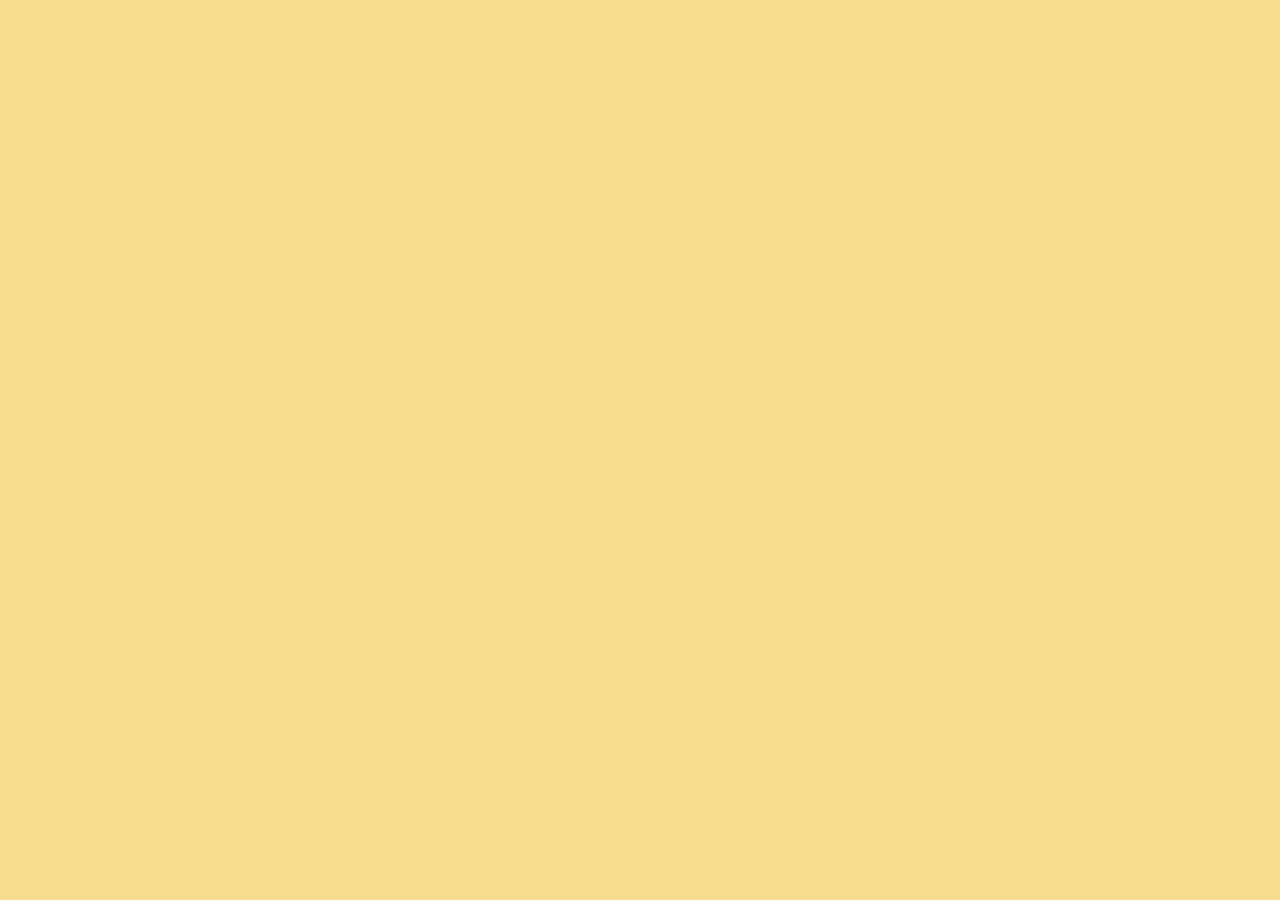
==== cardsida.html @ 7f0b6fd6 "Startpage finished" ====
<!DOCTYPE html>
<html lang="en">
<head>
    <meta charset="UTF-8">
    <meta http-equiv="X-UA-Compatible" content="IE=edge">
    <meta name="viewport" content="width=device-width, initial-scale=1.0">
    <link rel="stylesheet" href="css/style.css">
    <link rel="preconnect" href="https://fonts.googleapis.com">
    <link rel="preconnect" href="https://fonts.gstatic.com" crossorigin>
    <link href="https://fonts.googleapis.com/css2?family=Averia+Sans+Libre:ital,wght@0,300;0,400;0,700;1,300;1,400;1,700&family=Dosis:wght@200..800&family=Kodchasan:ital,wght@0,200;0,300;0,400;0,500;0,600;0,700;1,200;1,300;1,400;1,500;1,600;1,700&display=swap" rel="stylesheet"></head>
    <title>Petpals</title>
</head>
<body>
    
</body>
</html>
---- css/style.css ----
.start{

display:grid;
width: 100vw;
grid-template-columns: 10vw 1fr 600px;
grid-template-rows: 150px 500px 300px;
grid-template-areas: 
'hd hd hd'
'nv sk1 bd'
'ft ft ft'
;

}
body{
    margin: 0px;
    overflow-x: hidden;
    background-color: rgb(247, 221, 143);
}

header{
display:flex;
justify-content: space-between;
align-content: center;
grid-area: hd;
background-color: rgb(255, 193, 7);
font-family: "Averia Sans Libre", sans-serif;
font-size: 230%;
padding: 10px;
}
.averia{
    font-family: "Averia Sans Libre", sans-serif;
}

nav{
    grid-area: nv;
    background-color: rgb(255, 193, 7);
    border: 2px;
    border-color: black;
    border-radius: 15px;
    margin: 15px 0 15px 15px;
    border-style: solid;
    display: flex;  
    flex-direction: column;
    text-align: center;
}

nav a{
    flex: 1;
    color: rgb(57, 92, 173);
}
nav a:hover{
    background-color:rgb(57, 92, 173) ;
    color:rgb(255, 193, 7)
}
#skt1{
    grid-area: sk1;
    background-color: rgb(247, 221, 143);
    padding: 17px;
    font-size: 95%;
}
#footer{
    grid-area: ft;
    background-color: rgb(255, 193, 7);
    display: flex;
    flex-direction: column;
    justify-content: space-between;
    font-size: 100%;
    padding: 0 30px 15px 15px;
}
#img{
    grid-area: bd;
    background-color: rgb(247, 221, 143);
    margin: 15px 25px 0 0;
}
#magic{
    border-radius: 50px;
}

#title{
    align-self: center;
}

#footer p{
    font-size: 20%;
}
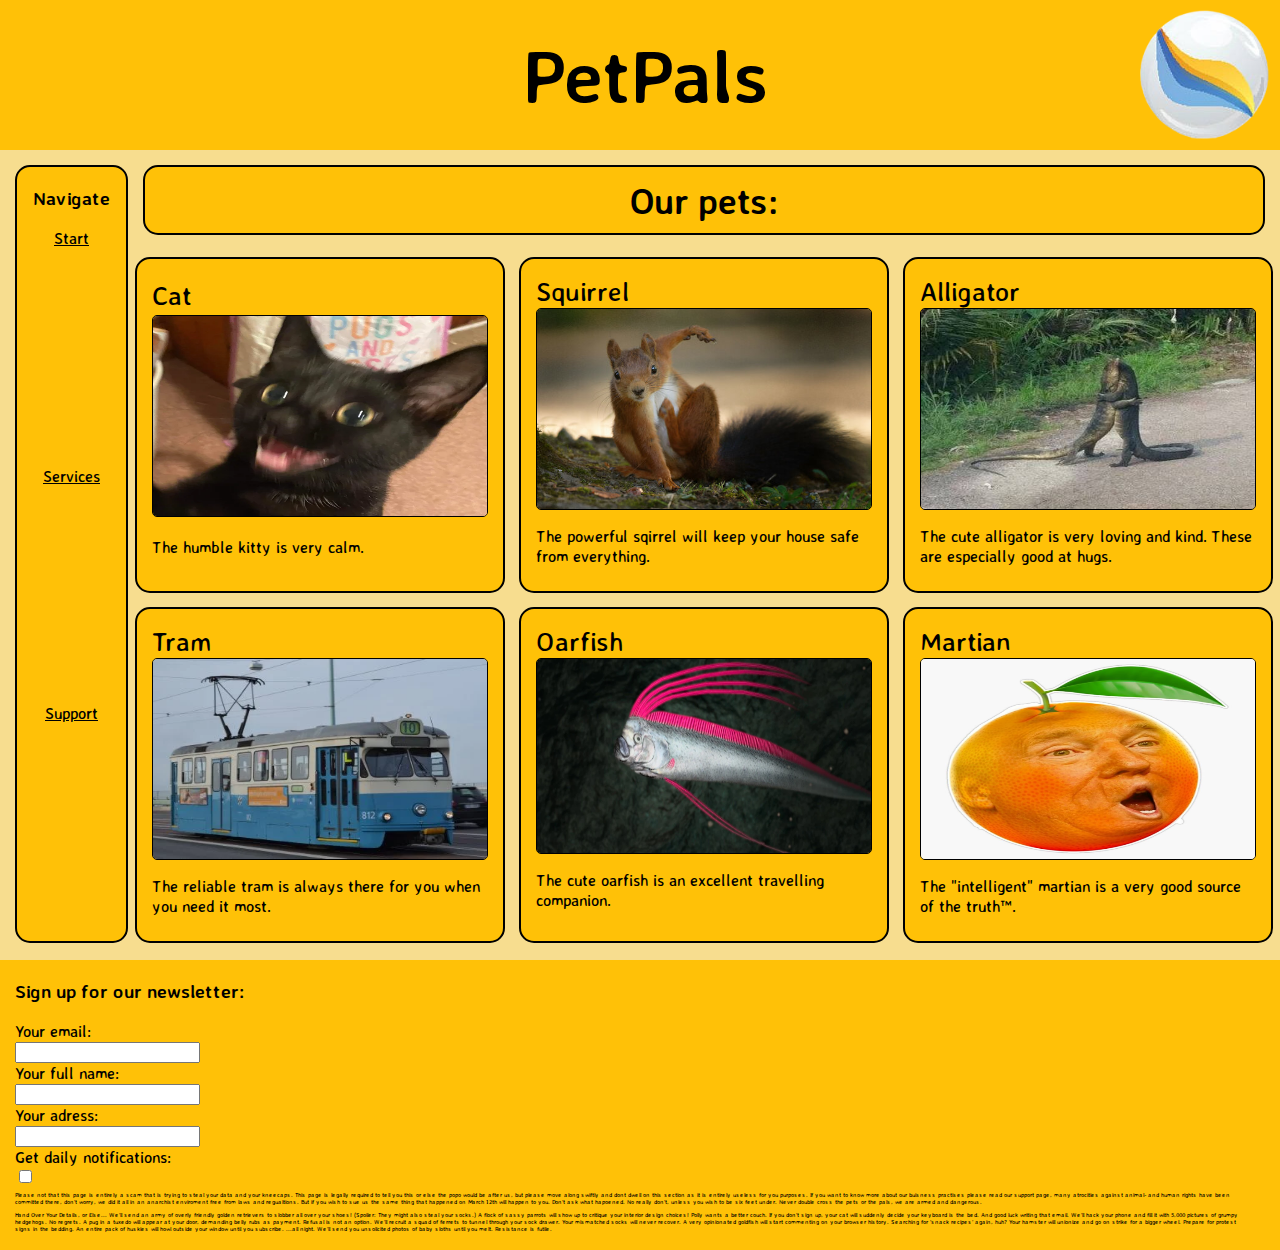
==== commit 7e0af8ff: "cardsida klar" ====
--- a/cardsida.html
+++ b/cardsida.html
@@ -12,5 +12,109 @@
 </head>
 <body>
     
+<div id="cardstart">
+       <header class="bighd">
+        <img src="img/tomhet.png" alt="">
+        <h1 id="title">PetPals</h1> 
+        <img src="img/marbles4.0.png" alt="Marble"> 
+        </header>
+
+        <nav class="averia">
+            <h3>Navigate</h3>
+         <a href="Startsida.html"> Start</a>
+         <a href="cardsida.html"> Services</a>
+         <a href="#"> Support</a>
+        </nav>
+
+<header id="smallhd" class="averia">
+    <h2>Our pets:</h2>
+</header>
+
+<article class="card" id="card1">
+    <header class="minihd">Cat</header>
+    <img src="img/chaoscat.webp" alt="Chaos cat">
+    <p>The humble kitty is very calm.</p>
+</article>
+
+<article class="card" id="card2">
+    <header class="minihd">Squirrel</header>
+    <img src="img/funnysquirrel.jpg" alt="Funny Squirrel">
+    <p>The powerful sqirrel will keep your house safe from everything. </p>
+</article>
+
+<article class="card" id="card3">
+    <header class="minihd">Alligator</header>
+    <img src="img/lovelyalligator.jpg" alt="Lovely alligator">
+    <p>The cute alligator is very loving and kind. These are especially good at hugs.</p>
+</article>
+
+<article class="card" id="card4">
+    <header class="minihd">Tram</header>
+    <img src="img/realiabletram.webp" alt="Reliable tram">
+    <p>The reliable tram is always there for you when you need it most.</p>
+</article>
+
+<article class="card" id="card5">
+    <header class="minihd">Oarfish</header>
+    <img src="img/cuteoarfish.webp" alt="Cute oarfish">
+    <p>The cute oarfish is an excellent travelling companion.</p>
+</article>
+
+<article class="card" id="card6">
+    <header class="minihd">Martian</header>
+    <img src="img/intelligentmartian.jpg" alt="Intelligent alien species">
+    <p>The "intelligent" martian is a very good source of the truth™.</p>
+</article>
+
+
+
+<section id="footer" class="averia">
+        <h3>Sign up for our newsletter:</h3>
+        <form>   
+        <label for="mail"> Your email:</label> <br>
+        <input type="email" name="email" id="mail"><br>
+        <label for="name">Your full name:</label><br>
+        <input type="text" name="name" id="name"><br>
+        <label for="adress">Your adress:</label><br>
+        <input type="text" name="adress" id="adress"><br>
+        <label for="check">Get daily notifications:</label><br>
+        <input type="checkbox" name="check" id="check">
+    </form>
+    <p>Please not that this page is entirely a scam that is trying to steal your data and your kneecaps. This page is legally required to tell you this or else the popo would be after us, but please move along swiftly and dont dwell on this section as it is entirely useless for you purposes. If you want to know more about our buisness practises please read our support page, many atrocities against animal- and human rights have been committed there, don't worry, we did it all in an anarchist enviroment free from laws and regualtions. But if you wish to sue us the same thing that happened on March 12th will happen to you. Don't ask what hapoened. No really don't, unless you wish to be six feet under. Never double cross the pets or the pals, we are armed and dangerous. </p>
+    <p> Hand Over Your Details, or Else...
+        We'll send an army of overly friendly golden retrievers to slobber all over your shoes!
+        (Spoiler: They might also steal your socks.)
+        
+        A flock of sassy parrots will show up to critique your interior design choices!
+         Polly wants a better couch.
+        
+        If you don't sign up, your cat will suddenly decide your keyboard is the bed.
+         And good luck writing that email.
+        
+        We'll hack your phone and fill it with 5,000 pictures of grumpy hedgehogs.
+         No regrets.
+        
+        A pug in a tuxedo will appear at your door, demanding belly rubs as payment.
+         Refusal is not an option.
+        
+        We'll recruit a squad of ferrets to tunnel through your sock drawer.
+         Your mismatched socks will never recover.
+        
+        A very opinionated goldfish will start commenting on your browser history.
+         Searching for 'snack recipes' again, huh?
+        
+        Your hamster will unionize and go on strike for a bigger wheel.
+         Prepare for protest signs in the bedding.
+        
+        An entire pack of huskies will howl outside your window until you subscribe.
+         ...all night.
+        
+        We'll send you unsolicited photos of baby sloths until you melt.
+         Resistance is futile.</p>
+</section>
+
+
+</div>
+
 </body>
 </html>--- a/css/style.css
+++ b/css/style.css
@@ -1,5 +1,4 @@
-
-.start{
+.startstart{
 
 display:grid;
 width: 100vw;
@@ -12,13 +11,26 @@
 ;
 
 }
+#cardstart{
+display: grid;
+width: 100vw;
+grid-template-columns: 10vw 30vw 30vw 30vw;
+grid-template-rows: 150px 100px 350px 350px 300px;
+grid-template-areas: 
+'hd hd hd hd'
+'nv tl tl tl'
+'nv a1 a2 a3'
+'nv a4 a5 a6'
+'ft ft ft ft'
+;
+}
 body{
     margin: 0px;
     overflow-x: hidden;
     background-color: rgb(247, 221, 143);
 }
 
-header{
+.bighd{
 display:flex;
 justify-content: space-between;
 align-content: center;
@@ -28,6 +40,46 @@
 font-size: 230%;
 padding: 10px;
 }
+#smallhd{
+display:flex;
+align-items: center;
+justify-content: center;
+grid-area: tl;
+background-color: rgb(255, 193, 7);
+padding: 15px;
+margin: 15px;
+border: 2px;
+border-color:black;
+border-radius: 15px;
+border-style: solid;
+font-size: 150%;
+}
+.minihd{
+font-size: 170%;
+}
+.card{
+display: flex;
+flex-direction: column;
+justify-content: space-evenly;
+font-family: "Averia Sans Libre", sans-serif;
+background-color:rgb(255, 193, 7);
+border: 2px;
+border-color:black;
+border-radius: 15px;
+border-style: solid;
+padding: 15px;
+margin: 7px;
+
+}
+.card img{
+    height: 200px ;
+    border: 1px;
+    border-color:black;
+    border-style: solid;
+    border-radius: 5px;
+
+}
+
 .averia{
     font-family: "Averia Sans Libre", sans-serif;
 }
@@ -36,30 +88,36 @@
     grid-area: nv;
     background-color: rgb(255, 193, 7);
     border: 2px;
-    border-color: black;
+    border-color:black;
     border-radius: 15px;
-    margin: 15px 0 15px 15px;
+    margin: 15px 0 7px 15px;
     border-style: solid;
     display: flex;  
     flex-direction: column;
     text-align: center;
+
+
 }
 
 nav a{
     flex: 1;
-    color: rgb(57, 92, 173);
+    color: black; 
+
 }
 nav a:hover{
-    background-color:rgb(57, 92, 173) ;
-    color:rgb(255, 193, 7)
+    background-color:rgb(247, 221, 143) ; 
+    color:black;
+    border-radius: 15px;
 }
 #skt1{
     grid-area: sk1;
     background-color: rgb(247, 221, 143);
     padding: 17px;
     font-size: 95%;
+    overflow: hidden;
 }
 #footer{
+    margin-top: 10px;
     grid-area: ft;
     background-color: rgb(255, 193, 7);
     display: flex;
@@ -85,4 +143,21 @@
     font-size: 20%;
 }
 
-
+#card1{
+    grid-area: a1;
+}
+#card2{
+    grid-area: a2;
+}
+#card3{
+    grid-area: a3;
+}
+#card4{
+    grid-area: a4;
+}
+#card5{
+    grid-area: a5;
+}
+#card6{
+    grid-area: a6;
+}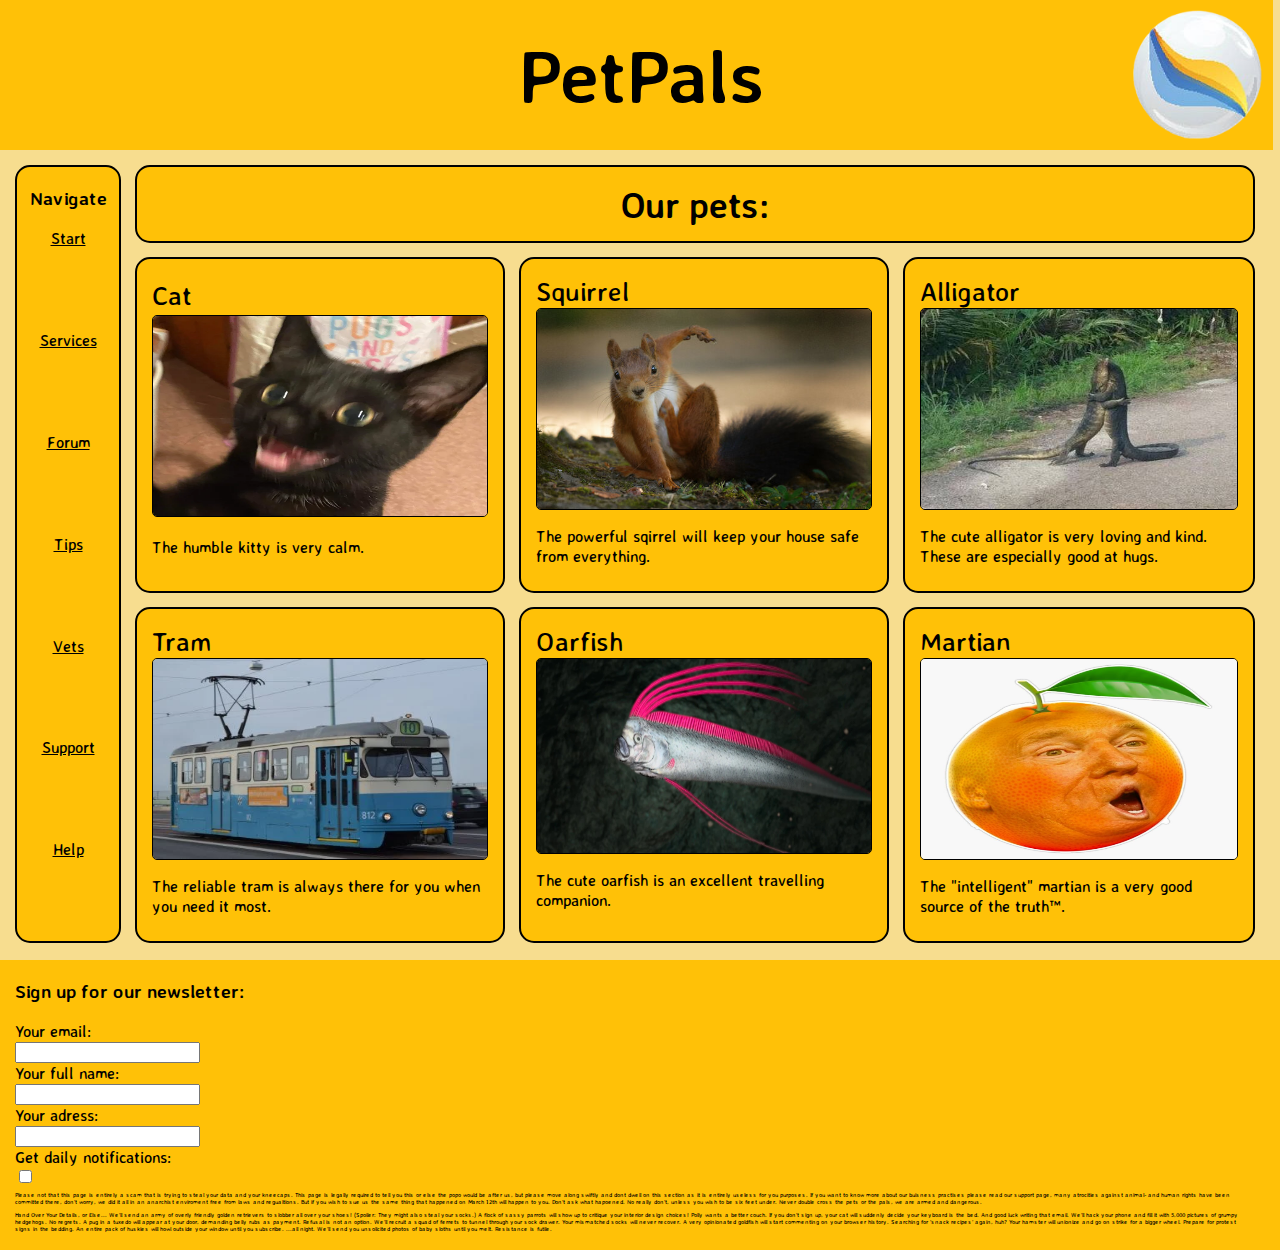
==== commit 328110f4: "started on supportpage" ====
--- a/cardsida.html
+++ b/cardsida.html
@@ -12,109 +12,113 @@
 </head>
 <body>
     
-<div id="cardstart">
-       <header class="bighd">
-        <img src="img/tomhet.png" alt="">
-        <h1 id="title">PetPals</h1> 
-        <img src="img/marbles4.0.png" alt="Marble"> 
+    <div id="cardstart">
+        <header class="bighd">
+            <img src="img/tomhet.png" alt="">
+            <h1 id="title">PetPals</h1> 
+            <img src="img/marbles4.0.png" alt="Marble"> 
         </header>
-
+        
         <nav class="averia">
             <h3>Navigate</h3>
-         <a href="Startsida.html"> Start</a>
-         <a href="cardsida.html"> Services</a>
-         <a href="#"> Support</a>
+            <a href="Startsida.html"> Start</a>
+            <a href="cardsida.html"> Services</a>
+            <a href="#"> Forum</a>
+            <a href="#"> Tips</a>
+            <a href="#"> Vets</a>
+            <a href="supportsida.html"> Support</a>
+            <a href="#"> Help</a>
         </nav>
-
-<header id="smallhd" class="averia">
-    <h2>Our pets:</h2>
-</header>
-
-<article class="card" id="card1">
-    <header class="minihd">Cat</header>
-    <img src="img/chaoscat.webp" alt="Chaos cat">
-    <p>The humble kitty is very calm.</p>
-</article>
-
-<article class="card" id="card2">
-    <header class="minihd">Squirrel</header>
-    <img src="img/funnysquirrel.jpg" alt="Funny Squirrel">
-    <p>The powerful sqirrel will keep your house safe from everything. </p>
-</article>
-
-<article class="card" id="card3">
-    <header class="minihd">Alligator</header>
-    <img src="img/lovelyalligator.jpg" alt="Lovely alligator">
-    <p>The cute alligator is very loving and kind. These are especially good at hugs.</p>
-</article>
-
-<article class="card" id="card4">
-    <header class="minihd">Tram</header>
-    <img src="img/realiabletram.webp" alt="Reliable tram">
-    <p>The reliable tram is always there for you when you need it most.</p>
-</article>
-
-<article class="card" id="card5">
-    <header class="minihd">Oarfish</header>
-    <img src="img/cuteoarfish.webp" alt="Cute oarfish">
-    <p>The cute oarfish is an excellent travelling companion.</p>
-</article>
-
-<article class="card" id="card6">
-    <header class="minihd">Martian</header>
-    <img src="img/intelligentmartian.jpg" alt="Intelligent alien species">
-    <p>The "intelligent" martian is a very good source of the truth™.</p>
-</article>
-
-
-
-<section id="footer" class="averia">
-        <h3>Sign up for our newsletter:</h3>
-        <form>   
-        <label for="mail"> Your email:</label> <br>
-        <input type="email" name="email" id="mail"><br>
-        <label for="name">Your full name:</label><br>
-        <input type="text" name="name" id="name"><br>
-        <label for="adress">Your adress:</label><br>
-        <input type="text" name="adress" id="adress"><br>
-        <label for="check">Get daily notifications:</label><br>
-        <input type="checkbox" name="check" id="check">
-    </form>
-    <p>Please not that this page is entirely a scam that is trying to steal your data and your kneecaps. This page is legally required to tell you this or else the popo would be after us, but please move along swiftly and dont dwell on this section as it is entirely useless for you purposes. If you want to know more about our buisness practises please read our support page, many atrocities against animal- and human rights have been committed there, don't worry, we did it all in an anarchist enviroment free from laws and regualtions. But if you wish to sue us the same thing that happened on March 12th will happen to you. Don't ask what hapoened. No really don't, unless you wish to be six feet under. Never double cross the pets or the pals, we are armed and dangerous. </p>
-    <p> Hand Over Your Details, or Else...
-        We'll send an army of overly friendly golden retrievers to slobber all over your shoes!
-        (Spoiler: They might also steal your socks.)
         
-        A flock of sassy parrots will show up to critique your interior design choices!
-         Polly wants a better couch.
+        <header class="smallhd" >
+            <h2 class="averia">Our pets:</h2>
+        </header>
         
-        If you don't sign up, your cat will suddenly decide your keyboard is the bed.
-         And good luck writing that email.
+        <article class="card" id="card1">
+            <header class="minihd">Cat</header>
+            <img src="img/chaoscat.webp" alt="Chaos cat">
+            <p>The humble kitty is very calm.</p>
+        </article>
         
-        We'll hack your phone and fill it with 5,000 pictures of grumpy hedgehogs.
-         No regrets.
+        <article class="card" id="card2">
+            <header class="minihd">Squirrel</header>
+            <img src="img/funnysquirrel.jpg" alt="Funny Squirrel">
+            <p>The powerful sqirrel will keep your house safe from everything. </p>
+        </article>
         
-        A pug in a tuxedo will appear at your door, demanding belly rubs as payment.
-         Refusal is not an option.
+        <article class="card" id="card3">
+            <header class="minihd">Alligator</header>
+            <img src="img/lovelyalligator.jpg" alt="Lovely alligator">
+            <p>The cute alligator is very loving and kind. These are especially good at hugs.</p>
+        </article>
         
-        We'll recruit a squad of ferrets to tunnel through your sock drawer.
-         Your mismatched socks will never recover.
+        <article class="card" id="card4">
+            <header class="minihd">Tram</header>
+            <img src="img/realiabletram.webp" alt="Reliable tram">
+            <p>The reliable tram is always there for you when you need it most.</p>
+        </article>
         
-        A very opinionated goldfish will start commenting on your browser history.
-         Searching for 'snack recipes' again, huh?
+        <article class="card" id="card5">
+            <header class="minihd">Oarfish</header>
+            <img src="img/cuteoarfish.webp" alt="Cute oarfish">
+            <p>The cute oarfish is an excellent travelling companion.</p>
+        </article>
         
-        Your hamster will unionize and go on strike for a bigger wheel.
-         Prepare for protest signs in the bedding.
+        <article class="card" id="card6">
+            <header class="minihd">Martian</header>
+            <img src="img/intelligentmartian.jpg" alt="Intelligent alien species">
+            <p>The "intelligent" martian is a very good source of the truth™.</p>
+        </article>
         
-        An entire pack of huskies will howl outside your window until you subscribe.
-         ...all night.
         
-        We'll send you unsolicited photos of baby sloths until you melt.
-         Resistance is futile.</p>
-</section>
-
-
-</div>
-
-</body>
-</html>+        
+        <section id="footer" class="averia">
+            <h3>Sign up for our newsletter:</h3>
+            <form>   
+                <label for="mail"> Your email:</label> <br>
+                <input type="email" name="email" id="mail"><br>
+                <label for="name">Your full name:</label><br>
+                <input type="text" name="name" id="name"><br>
+                <label for="adress">Your adress:</label><br>
+                <input type="text" name="adress" id="adress"><br>
+                <label for="check">Get daily notifications:</label><br>
+                <input type="checkbox" name="check" id="check">
+            </form>
+            <p>Please not that this page is entirely a scam that is trying to steal your data and your kneecaps. This page is legally required to tell you this or else the popo would be after us, but please move along swiftly and dont dwell on this section as it is entirely useless for you purposes. If you want to know more about our buisness practises please read our support page, many atrocities against animal- and human rights have been committed there, don't worry, we did it all in an anarchist enviroment free from laws and regualtions. But if you wish to sue us the same thing that happened on March 12th will happen to you. Don't ask what hapoened. No really don't, unless you wish to be six feet under. Never double cross the pets or the pals, we are armed and dangerous. </p>
+            <p> Hand Over Your Details, or Else...
+                We'll send an army of overly friendly golden retrievers to slobber all over your shoes!
+                (Spoiler: They might also steal your socks.)
+                
+                A flock of sassy parrots will show up to critique your interior design choices!
+                Polly wants a better couch.
+                
+                If you don't sign up, your cat will suddenly decide your keyboard is the bed.
+                And good luck writing that email.
+                
+                We'll hack your phone and fill it with 5,000 pictures of grumpy hedgehogs.
+                No regrets.
+                
+                A pug in a tuxedo will appear at your door, demanding belly rubs as payment.
+                Refusal is not an option.
+                
+                We'll recruit a squad of ferrets to tunnel through your sock drawer.
+                Your mismatched socks will never recover.
+                
+                A very opinionated goldfish will start commenting on your browser history.
+                Searching for 'snack recipes' again, huh?
+                
+                Your hamster will unionize and go on strike for a bigger wheel.
+                Prepare for protest signs in the bedding.
+                
+                An entire pack of huskies will howl outside your window until you subscribe.
+                ...all night.
+                
+                We'll send you unsolicited photos of baby sloths until you melt.
+                Resistance is futile.</p>
+            </section>
+            
+            
+        </div>
+        
+    </body>
+    </html>--- a/css/style.css
+++ b/css/style.css
@@ -1,29 +1,43 @@
 .startstart{
-
-display:grid;
-width: 100vw;
-grid-template-columns: 10vw 1fr 600px;
-grid-template-rows: 150px 500px 300px;
-grid-template-areas: 
-'hd hd hd'
-'nv sk1 bd'
-'ft ft ft'
-;
-
+    
+    display:grid;
+    width: 100vw;
+    grid-template-columns: 10vw 1fr 600px;
+    grid-template-rows: 150px 500px 300px;
+    grid-template-areas: 
+    'hd hd hd'
+    'nv sk1 bd'
+    'ft ft ft'
+    ;
+    
 }
 #cardstart{
-display: grid;
-width: 100vw;
-grid-template-columns: 10vw 30vw 30vw 30vw;
-grid-template-rows: 150px 100px 350px 350px 300px;
-grid-template-areas: 
-'hd hd hd hd'
-'nv tl tl tl'
-'nv a1 a2 a3'
-'nv a4 a5 a6'
-'ft ft ft ft'
-;
+    display: grid;
+    width: 100vw;
+    grid-template-columns: 10vw 30vw 30vw 30vw;
+    grid-template-rows: 150px 100px 350px 350px 300px;
+    grid-template-areas: 
+    'hd hd hd hd'
+    'nv tl tl tl'
+    'nv a1 a2 a3'
+    'nv a4 a5 a6'
+    'ft ft ft ft'
+    ;
 }
+#supportstart{
+    display:grid;
+    width:100vw;
+    grid-template-columns: 10vw 90vw;
+    grid-template-rows: 150px 100px 500px 300px 300px 300px;
+    grid-template-areas: 
+    'hd hd'
+    'nv tl'
+    'nv s1'
+    'nv s2'
+    'nv s3'
+    'ft ft';
+}
+
 body{
     margin: 0px;
     overflow-x: hidden;
@@ -31,45 +45,47 @@
 }
 
 .bighd{
-display:flex;
-justify-content: space-between;
-align-content: center;
-grid-area: hd;
-background-color: rgb(255, 193, 7);
-font-family: "Averia Sans Libre", sans-serif;
-font-size: 230%;
-padding: 10px;
+    display:flex;
+    justify-content: space-between;
+    align-content: center;
+    grid-area: hd;
+    background-color: rgb(255, 193, 7);
+    font-family: "Averia Sans Libre", sans-serif;
+    font-size: 230%;
+    padding: 10px;
+    margin-right: 7px;
 }
-#smallhd{
-display:flex;
-align-items: center;
-justify-content: center;
-grid-area: tl;
-background-color: rgb(255, 193, 7);
-padding: 15px;
-margin: 15px;
-border: 2px;
-border-color:black;
-border-radius: 15px;
-border-style: solid;
-font-size: 150%;
+.smallhd{
+    font-family: "Averia Sans Libre", sans-serif;
+    display:flex;
+    align-items: center;
+    justify-content: center;
+    grid-area: tl;
+    background-color: rgb(255, 193, 7);
+    padding: 15px;
+    margin: 15px 25px 7px 7px;
+    border: 2px;
+    border-color:black;
+    border-radius: 15px;
+    border-style: solid;
+    font-size: 150%;
 }
 .minihd{
-font-size: 170%;
+    font-size: 170%;
 }
 .card{
-display: flex;
-flex-direction: column;
-justify-content: space-evenly;
-font-family: "Averia Sans Libre", sans-serif;
-background-color:rgb(255, 193, 7);
-border: 2px;
-border-color:black;
-border-radius: 15px;
-border-style: solid;
-padding: 15px;
-margin: 7px;
-
+    display: flex;
+    flex-direction: column;
+    justify-content: space-evenly;
+    font-family: "Averia Sans Libre", sans-serif;
+    background-color:rgb(255, 193, 7);
+    border: 2px;
+    border-color:black;
+    border-radius: 15px;
+    border-style: solid;
+    padding: 15px;
+    margin: 7px;
+    
 }
 .card img{
     height: 200px ;
@@ -77,7 +93,7 @@
     border-color:black;
     border-style: solid;
     border-radius: 5px;
-
+    
 }
 
 .averia{
@@ -90,19 +106,19 @@
     border: 2px;
     border-color:black;
     border-radius: 15px;
-    margin: 15px 0 7px 15px;
+    margin: 15px 7px 7px 15px;
     border-style: solid;
     display: flex;  
     flex-direction: column;
     text-align: center;
-
-
+    
+    
 }
 
 nav a{
     flex: 1;
     color: black; 
-
+    
 }
 nav a:hover{
     background-color:rgb(247, 221, 143) ; 
@@ -126,6 +142,14 @@
     font-size: 100%;
     padding: 0 30px 15px 15px;
 }
+.block{
+    margin: 7px 25px 7px 7px;
+    font-family: "Averia Sans Libre", sans-serif;
+    padding: 15px;
+}
+.block h3{
+    font-size: 150%;
+}
 #img{
     grid-area: bd;
     background-color: rgb(247, 221, 143);
@@ -142,6 +166,10 @@
 #footer p{
     font-size: 20%;
 }
+#history{
+    grid-area: s1;
+
+}
 
 #card1{
     grid-area: a1;
@@ -151,6 +179,7 @@
 }
 #card3{
     grid-area: a3;
+    margin-right: 25px;
 }
 #card4{
     grid-area: a4;
@@ -160,4 +189,5 @@
 }
 #card6{
     grid-area: a6;
+    margin-right: 25px;
 }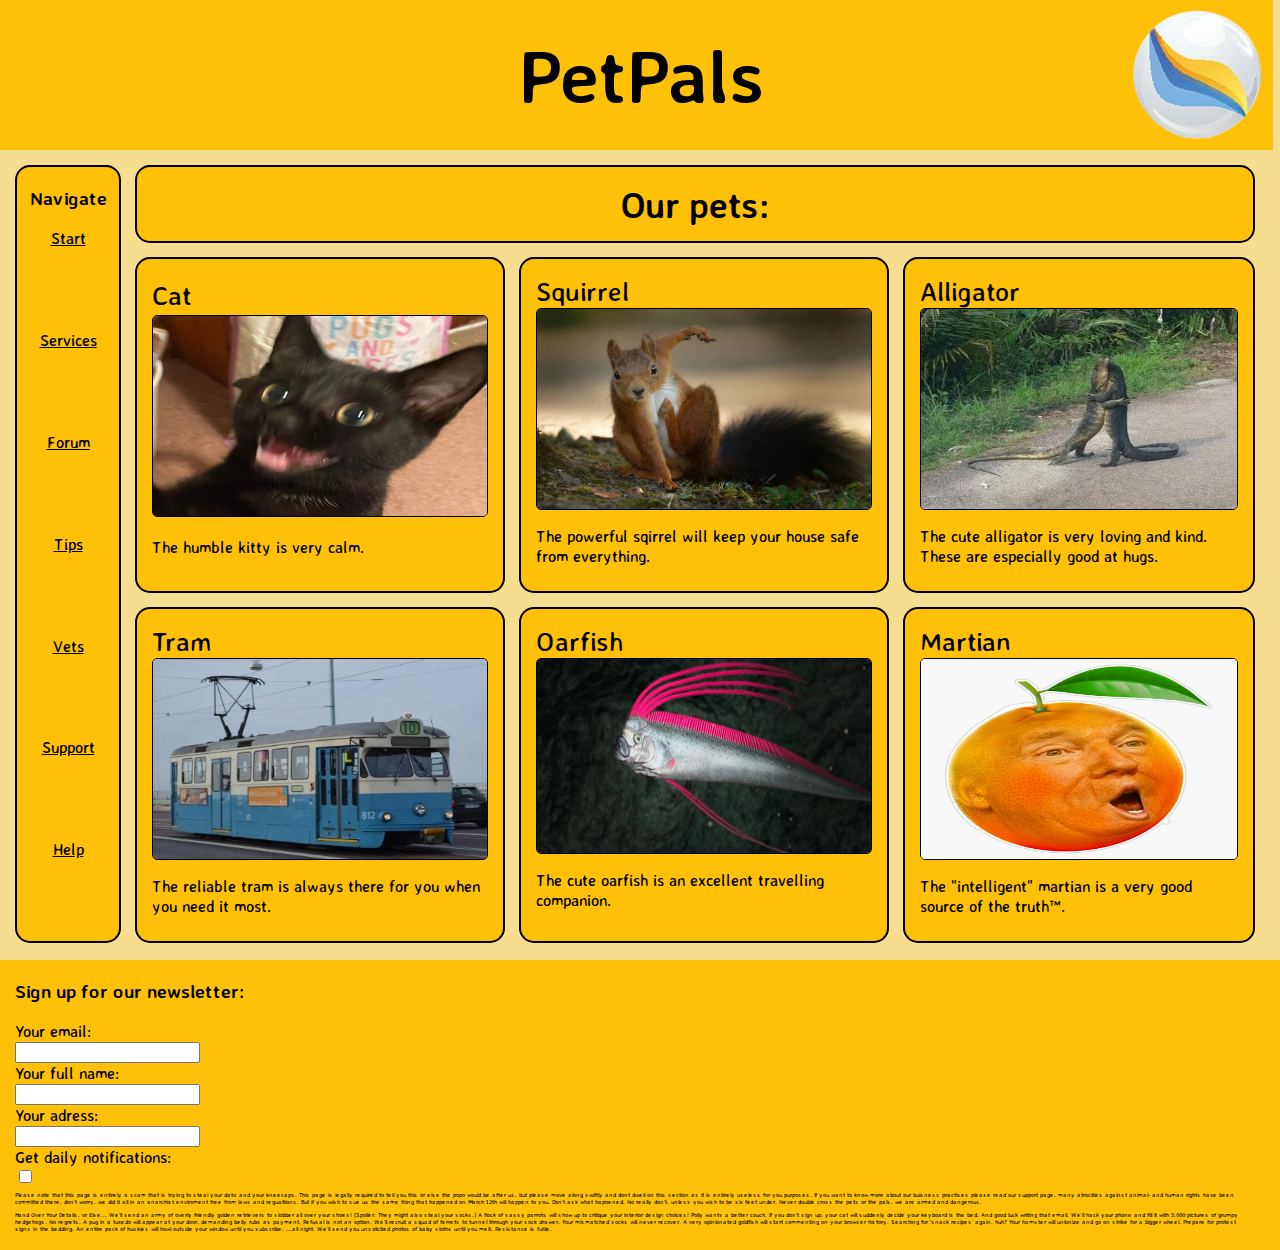
==== commit 2d3eaa98: "finished supportpage" ====
--- a/cardsida.html
+++ b/cardsida.html
@@ -84,7 +84,7 @@
                 <label for="check">Get daily notifications:</label><br>
                 <input type="checkbox" name="check" id="check">
             </form>
-            <p>Please not that this page is entirely a scam that is trying to steal your data and your kneecaps. This page is legally required to tell you this or else the popo would be after us, but please move along swiftly and dont dwell on this section as it is entirely useless for you purposes. If you want to know more about our buisness practises please read our support page, many atrocities against animal- and human rights have been committed there, don't worry, we did it all in an anarchist enviroment free from laws and regualtions. But if you wish to sue us the same thing that happened on March 12th will happen to you. Don't ask what hapoened. No really don't, unless you wish to be six feet under. Never double cross the pets or the pals, we are armed and dangerous. </p>
+            <p>Please note that this page is entirely a scam that is trying to steal your data and your kneecaps. This page is legally required to tell you this or else the popo would be after us, but please move along swiftly and dont dwell on this section as it is entirely useless for you purposes. If you want to know more about our buisness practises please read our support page, many atrocities against animal- and human rights have been committed there, don't worry, we did it all in an anarchist enviroment free from laws and regualtions. But if you wish to sue us the same thing that happened on March 12th will happen to you. Don't ask what hapoened. No really don't, unless you wish to be six feet under. Never double cross the pets or the pals, we are armed and dangerous. </p>
             <p> Hand Over Your Details, or Else...
                 We'll send an army of overly friendly golden retrievers to slobber all over your shoes!
                 (Spoiler: They might also steal your socks.)
--- a/css/style.css
+++ b/css/style.css
@@ -149,6 +149,32 @@
 }
 .block h3{
     font-size: 150%;
+    margin: 0px;
+}
+#ad{
+    grid-area: s2;
+    background-color: rgb(255, 193, 7);   
+    display: flex;
+    align-content: start;
+    border: 2px;
+    border-color:black;
+    border-radius: 15px;
+    border-style: solid;
+}
+.block_text{
+    display: flex;
+    flex-direction: column;
+}
+.block_text h3{
+    margin: 0px;
+}
+#contact{
+    grid-area: s3;
+    display: flex;
+    align-content: start;
+}
+#contact img{
+    margin-left: 30px;
 }
 #img{
     grid-area: bd;
@@ -168,7 +194,7 @@
 }
 #history{
     grid-area: s1;
-
+    
 }
 
 #card1{
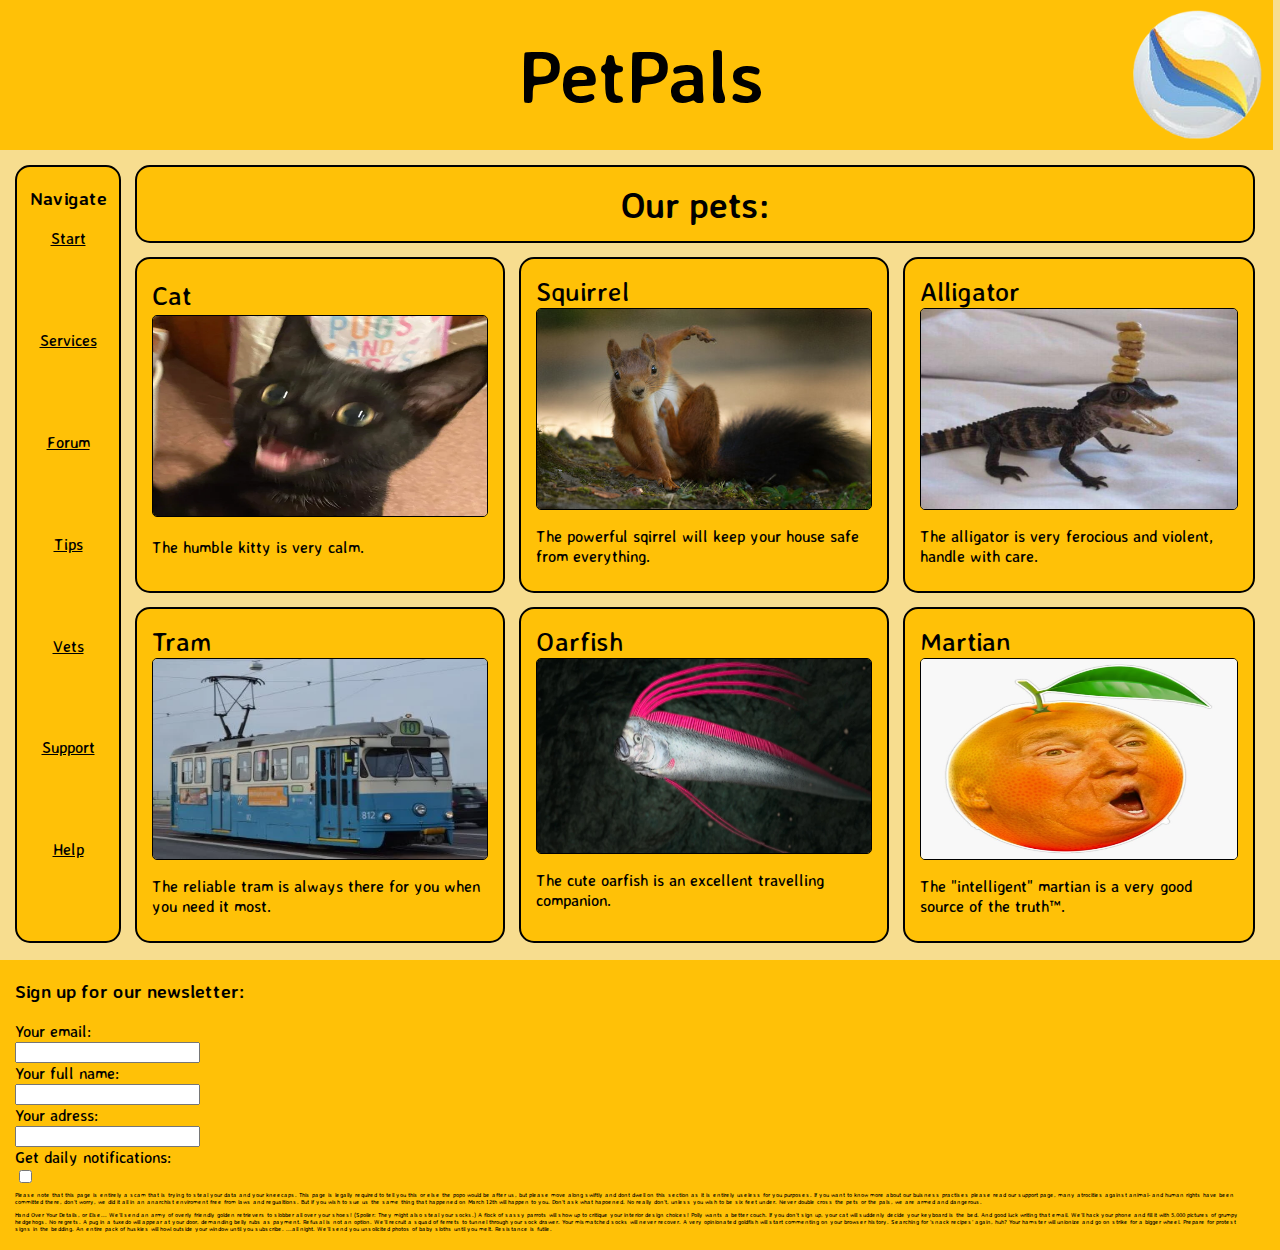
==== commit 5437a7d5: "more small changes" ====
--- a/cardsida.html
+++ b/cardsida.html
@@ -7,7 +7,7 @@
     <link rel="stylesheet" href="css/style.css">
     <link rel="preconnect" href="https://fonts.googleapis.com">
     <link rel="preconnect" href="https://fonts.gstatic.com" crossorigin>
-    <link href="https://fonts.googleapis.com/css2?family=Averia+Sans+Libre:ital,wght@0,300;0,400;0,700;1,300;1,400;1,700&family=Dosis:wght@200..800&family=Kodchasan:ital,wght@0,200;0,300;0,400;0,500;0,600;0,700;1,200;1,300;1,400;1,500;1,600;1,700&display=swap" rel="stylesheet"></head>
+    <link href="https://fonts.googleapis.com/css2?family=Averia+Sans+Libre:ital,wght@0,300;0,400;0,700;1,300;1,400;1,700&family=Dosis:wght@200..800&family=Kodchasan:ital,wght@0,200;0,300;0,400;0,500;0,600;0,700;1,200;1,300;1,400;1,500;1,600;1,700&display=swap" rel="stylesheet">
     <title>Petpals</title>
 </head>
 <body>
@@ -48,8 +48,8 @@
         
         <article class="card" id="card3">
             <header class="minihd">Alligator</header>
-            <img src="img/lovelyalligator.jpg" alt="Lovely alligator">
-            <p>The cute alligator is very loving and kind. These are especially good at hugs.</p>
+            <img src="img/actualalligator.jpg" alt="Lovely alligator">
+            <p>The alligator is very ferocious and violent, handle with care.</p>
         </article>
         
         <article class="card" id="card4">
--- a/css/style.css
+++ b/css/style.css
@@ -33,8 +33,8 @@
     'hd hd'
     'nv tl'
     'nv s1'
-    'nv s2'
-    'nv s3'
+    's2 s2'
+    's3 s3'
     'ft ft';
 }
 
@@ -164,6 +164,7 @@
 .block_text{
     display: flex;
     flex-direction: column;
+    margin-right: 5px;
 }
 .block_text h3{
     margin: 0px;
